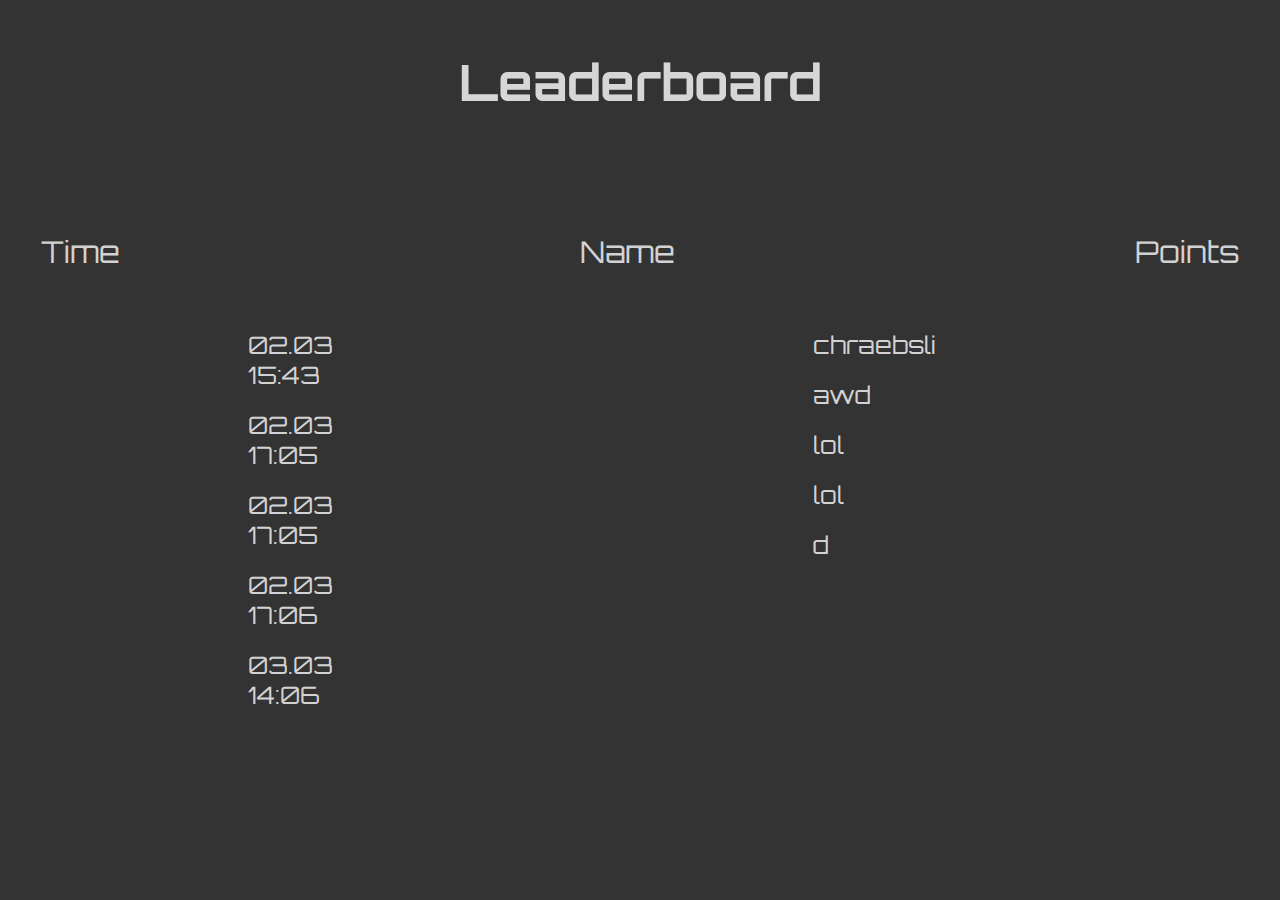
==== coinchaser/index.html @ ecb417fa "Coinchaser dir" ====
<!DOCTYPE html>
<html lang='de'>

<head>
    <meta charset='UTF-8'>
    <meta name='viewport' content='width=device-width, initial-scale=1.0'>
    <link rel="stylesheet" href="style.css">
    <title>Pygame Leaderboard</title>
</head>

<body>
    <h1 class="title">Leaderboard</h1>
    <div class="container categorys">
        <p>Time</p>
        <p>Name</p>
        <p>Points</p>
    </div>
    <div class="scores" id="scores">

        <div class="col" id="times">
            <!--     <p>02.03 15:43</p>
            <p>02.03 17:05</p>
            <p>02.03 17:05</p> -->
        </div>
        <div class="col" id="names">
            <!--    <p>chraebsli</p>
            <p>awd</p>
            <p>lol</p> -->
        </div>
        <div class="col" id="points">
            <!-- <p>1080</p>
            <p>233</p>
            <p>133</p> -->
        </div>
    </div>
    <script>
        let data = {
            "scores": [{
                    "time": "02.03 15:43",
                    "name": "chraebsli",
                    "points": 1080
                },
                {
                    "time": "02.03 17:05",
                    "name": "awd",
                    "points": 233
                },
                {
                    "time": "02.03 17:05",
                    "name": "lol",
                    "points": 133
                },
                {
                    "time": "02.03 17:06",
                    "name": "lol",
                    "points": 307
                },
                {
                    "time": "03.03 14:06",
                    "name": "d",
                    "points": 30
                }
            ]
        };

        let times = names = points = '<div class="col">';
        for (let d in data.scores) {
            times += `<p>${data.scores[d].time}</p>`;
            names += `<p>${data.scores[d].name}</p>`;
            points += `<p>${data.scores[d].points}</p>`;
        }
        [times, names, points].map(i => i + '</div>').join('');
        document.getElementById("times").innerHTML = times;
        document.getElementById("names").innerHTML = names;
        document.getElementById("points").innerHTML = points;

    </script>
</body>

</html>
---- coinchaser/style.css ----
@import url('https://fonts.googleapis.com/css2?family=Orbitron:wght@600&display=swap');

body {
    background-color: rgba(0, 0, 0, 0.801);
    font-family: Orbitron;
}

.container {
    display: flex;
    justify-content: center;
}

.title {
    font-size: 50px;
    color: rgba(255, 255, 255, 0.801);
    text-align: center;
    margin: 50px 0 70px 0;
}

.categorys p {
    display: inline;
    color: rgba(255, 255, 255, 0.801);
    font-size: 30px;
    text-align: center;
    margin: 50px 230px;
}

.col {
    float: left;
}

.col p {
    color: rgba(255, 255, 255, 0.801);
    font-size: 24px;
    flex: 50%;
    padding: 10px;
    margin: 0 230px;
}

.scores {
    display: flex;
}
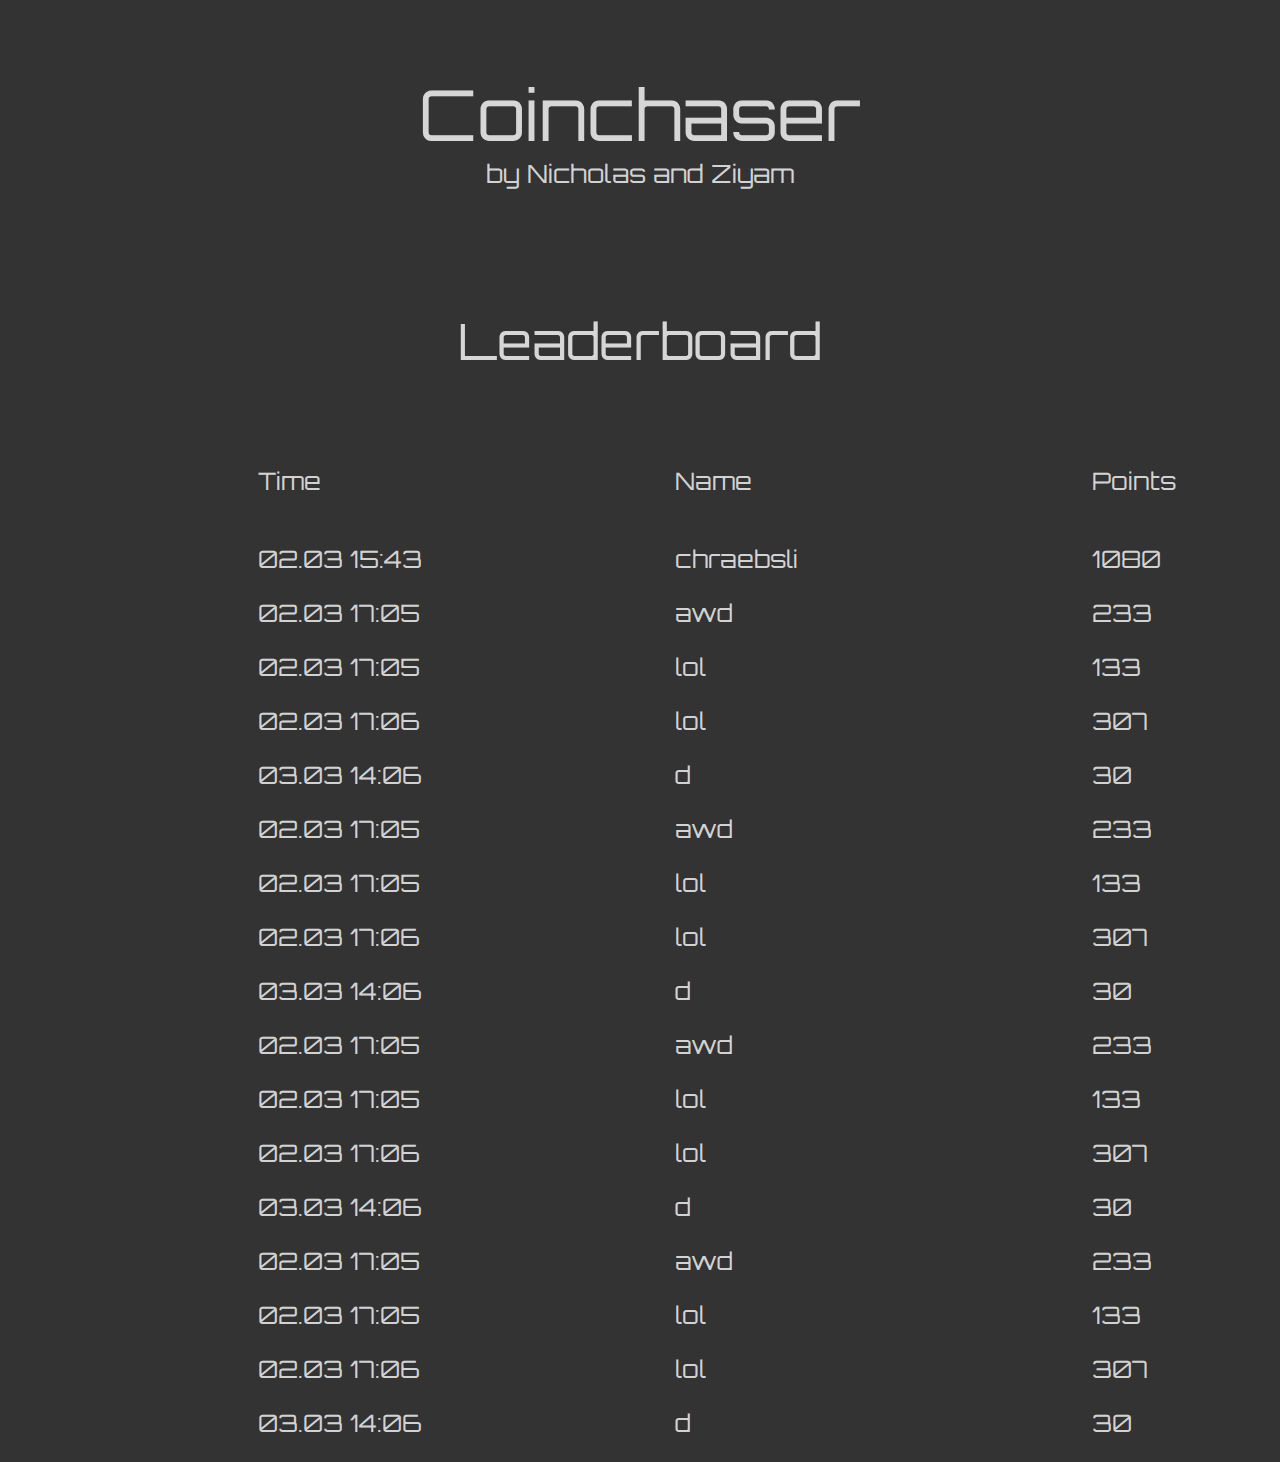
==== commit 95fa475c: "Coinchaser Website" ====
--- a/coinchaser/index.html
+++ b/coinchaser/index.html
@@ -2,6 +2,7 @@
 <html lang='de'>
 
 <head>
+    <script type="text/javascript" src="scores.json"></script>
     <meta charset='UTF-8'>
     <meta name='viewport' content='width=device-width, initial-scale=1.0'>
     <link rel="stylesheet" href="style.css">
@@ -9,36 +10,99 @@
 </head>
 
 <body>
-    <h1 class="title">Leaderboard</h1>
-    <div class="container categorys">
-        <p>Time</p>
-        <p>Name</p>
-        <p>Points</p>
-    </div>
-    <div class="scores" id="scores">
 
-        <div class="col" id="times">
-            <!--     <p>02.03 15:43</p>
-            <p>02.03 17:05</p>
-            <p>02.03 17:05</p> -->
+    <p class="main">Coinchaser</p>
+    <p class="cap">by Nicholas and Ziyam</p>
+    <p class="title">Leaderboard</p>
+
+    <div class="container">
+        <div class="categorys">
+            <div class="col">
+                <p>Time</p>
+            </div>
+            <div class="col">
+                <p>Name</p>
+            </div>
+            <div class="col">
+                <p>Points</p>
+            </div>
         </div>
-        <div class="col" id="names">
-            <!--    <p>chraebsli</p>
-            <p>awd</p>
-            <p>lol</p> -->
-        </div>
-        <div class="col" id="points">
-            <!-- <p>1080</p>
-            <p>233</p>
-            <p>133</p> -->
+        <div class="scores" id="scores">
+            <div class="col" id="times">
+            </div>
+            <div class="col" id="names">
+            </div>
+            <div class="col" id="points">
+            </div>
         </div>
     </div>
+
     <script>
         let data = {
             "scores": [{
                     "time": "02.03 15:43",
                     "name": "chraebsli",
                     "points": 1080
+                },
+                {
+                    "time": "02.03 17:05",
+                    "name": "awd",
+                    "points": 233
+                },
+                {
+                    "time": "02.03 17:05",
+                    "name": "lol",
+                    "points": 133
+                },
+                {
+                    "time": "02.03 17:06",
+                    "name": "lol",
+                    "points": 307
+                },
+                {
+                    "time": "03.03 14:06",
+                    "name": "d",
+                    "points": 30
+                },
+                {
+                    "time": "02.03 17:05",
+                    "name": "awd",
+                    "points": 233
+                },
+                {
+                    "time": "02.03 17:05",
+                    "name": "lol",
+                    "points": 133
+                },
+                {
+                    "time": "02.03 17:06",
+                    "name": "lol",
+                    "points": 307
+                },
+                {
+                    "time": "03.03 14:06",
+                    "name": "d",
+                    "points": 30
+                },
+                {
+                    "time": "02.03 17:05",
+                    "name": "awd",
+                    "points": 233
+                },
+                {
+                    "time": "02.03 17:05",
+                    "name": "lol",
+                    "points": 133
+                },
+                {
+                    "time": "02.03 17:06",
+                    "name": "lol",
+                    "points": 307
+                },
+                {
+                    "time": "03.03 14:06",
+                    "name": "d",
+                    "points": 30
                 },
                 {
                     "time": "02.03 17:05",
--- a/coinchaser/style.css
+++ b/coinchaser/style.css
@@ -3,40 +3,50 @@
 body {
     background-color: rgba(0, 0, 0, 0.801);
     font-family: Orbitron;
+    color: rgba(255, 255, 255, 0.801);
 }
 
-.container {
-    display: flex;
-    justify-content: center;
+.main,
+.cap,
+.title {
+    text-align: center;
+}
+
+.main {
+    font-size: 70px;
+
+}
+
+.cap {
+    font-size: 25px;
+    margin-top: -70px;
 }
 
 .title {
     font-size: 50px;
-    color: rgba(255, 255, 255, 0.801);
-    text-align: center;
-    margin: 50px 0 70px 0;
+    margin: 120px 0 70px 0;
 }
 
-.categorys p {
-    display: inline;
-    color: rgba(255, 255, 255, 0.801);
-    font-size: 30px;
-    text-align: center;
-    margin: 50px 230px;
+.container {
+    width: 100%;
+    height: auto;
 }
 
 .col {
     float: left;
+    width: 33%;
 }
 
 .col p {
-    color: rgba(255, 255, 255, 0.801);
     font-size: 24px;
-    flex: 50%;
-    padding: 10px;
-    margin: 0 230px;
+    padding: 0px 250px;
+    white-space: nowrap;
+    overflow: hidden;
+    text-overflow: ellipsis
 }
 
-.scores {
-    display: flex;
+.scores,
+.categorys {
+    width: 100%;
+    height: auto;
 }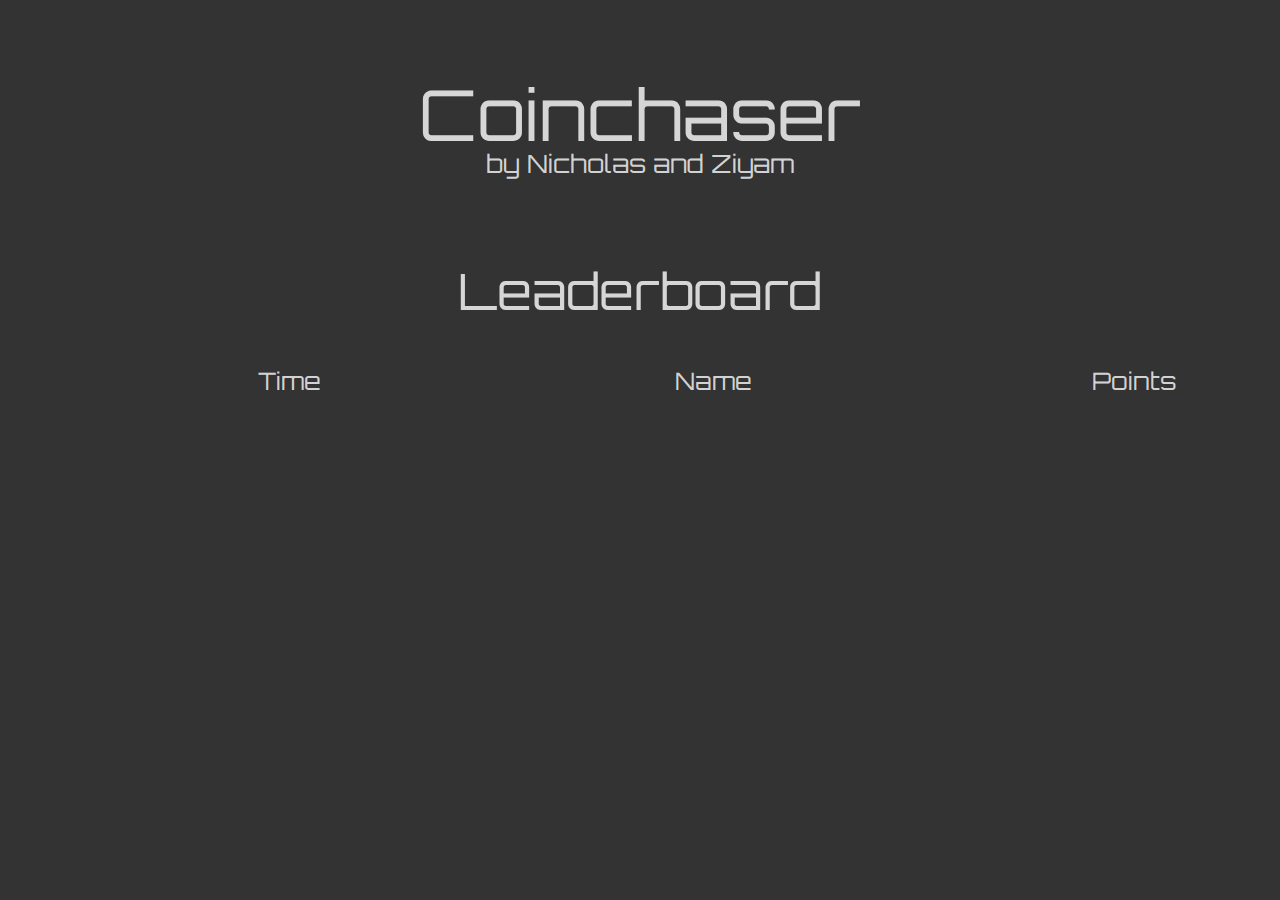
==== commit b346fa1f: "Coinchaser" ====
--- a/coinchaser/index.html
+++ b/coinchaser/index.html
@@ -2,7 +2,6 @@
 <html lang='de'>
 
 <head>
-    <script type="text/javascript" src="scores.json"></script>
     <meta charset='UTF-8'>
     <meta name='viewport' content='width=device-width, initial-scale=1.0'>
     <link rel="stylesheet" href="style.css">
@@ -10,6 +9,49 @@
 </head>
 
 <body>
+    <header>
+        <script>
+            const jscript = document.querySelector('header');
+            const insert = document.querySelector('section');
+            console.log(jscript)
+
+            let requestURL = 'https://chraebsli.github.io/coinchaser/scores.json';
+            let request = new XMLHttpRequest();
+            request.open('GET', requestURL);
+            request.responseType = 'json';
+            request.send();
+            request.onload = function () {
+                const scores = request.response;
+                console.log("1")
+                showscores(scores);
+            }
+
+            function showscores(jsonObj) {
+                const scores = jsonObj['scores'];
+                for (let i = 0; i < scores.length; i++) {
+                    const div = document.createElement('div');
+                    const ptime = document.createElement('p');
+                    const pname = document.createElement('p');
+                    const ppoints = document.createElement('p');
+                    console.log("2")
+
+                    ptime.textContent = 'Time:' + scores[i].time;
+                    pname.textContent = 'Name:' + scores[i].name;
+                    ppoints.textContent = 'Points:' + scores[i].points;
+                    console.log("3")
+
+                    div.appendChild(ptime);
+                    div.appendChild(pname);
+                    div.appendChild(ppoints);
+                    console.log(div)
+                    console.log(insert)
+                    insert.appendChild(div)
+                    console.log("4")
+                }
+            }
+
+        </script>
+    </header>
 
     <p class="main">Coinchaser</p>
     <p class="cap">by Nicholas and Ziyam</p>
@@ -28,6 +70,7 @@
             </div>
         </div>
         <div class="scores" id="scores">
+
             <div class="col" id="times">
             </div>
             <div class="col" id="names">
@@ -36,109 +79,9 @@
             </div>
         </div>
     </div>
+    <section>
 
-    <script>
-        let data = {
-            "scores": [{
-                    "time": "02.03 15:43",
-                    "name": "chraebsli",
-                    "points": 1080
-                },
-                {
-                    "time": "02.03 17:05",
-                    "name": "awd",
-                    "points": 233
-                },
-                {
-                    "time": "02.03 17:05",
-                    "name": "lol",
-                    "points": 133
-                },
-                {
-                    "time": "02.03 17:06",
-                    "name": "lol",
-                    "points": 307
-                },
-                {
-                    "time": "03.03 14:06",
-                    "name": "d",
-                    "points": 30
-                },
-                {
-                    "time": "02.03 17:05",
-                    "name": "awd",
-                    "points": 233
-                },
-                {
-                    "time": "02.03 17:05",
-                    "name": "lol",
-                    "points": 133
-                },
-                {
-                    "time": "02.03 17:06",
-                    "name": "lol",
-                    "points": 307
-                },
-                {
-                    "time": "03.03 14:06",
-                    "name": "d",
-                    "points": 30
-                },
-                {
-                    "time": "02.03 17:05",
-                    "name": "awd",
-                    "points": 233
-                },
-                {
-                    "time": "02.03 17:05",
-                    "name": "lol",
-                    "points": 133
-                },
-                {
-                    "time": "02.03 17:06",
-                    "name": "lol",
-                    "points": 307
-                },
-                {
-                    "time": "03.03 14:06",
-                    "name": "d",
-                    "points": 30
-                },
-                {
-                    "time": "02.03 17:05",
-                    "name": "awd",
-                    "points": 233
-                },
-                {
-                    "time": "02.03 17:05",
-                    "name": "lol",
-                    "points": 133
-                },
-                {
-                    "time": "02.03 17:06",
-                    "name": "lol",
-                    "points": 307
-                },
-                {
-                    "time": "03.03 14:06",
-                    "name": "d",
-                    "points": 30
-                }
-            ]
-        };
-
-        let times = names = points = '<div class="col">';
-        for (let d in data.scores) {
-            times += `<p>${data.scores[d].time}</p>`;
-            names += `<p>${data.scores[d].name}</p>`;
-            points += `<p>${data.scores[d].points}</p>`;
-        }
-        [times, names, points].map(i => i + '</div>').join('');
-        document.getElementById("times").innerHTML = times;
-        document.getElementById("names").innerHTML = names;
-        document.getElementById("points").innerHTML = points;
-
-    </script>
+    </section>
 </body>
 
 </html>
--- a/coinchaser/style.css
+++ b/coinchaser/style.css
@@ -19,12 +19,12 @@
 
 .cap {
     font-size: 25px;
-    margin-top: -70px;
+    margin-top: -80px;
 }
 
 .title {
     font-size: 50px;
-    margin: 120px 0 70px 0;
+    margin: 80px 0 20px 0;
 }
 
 .container {
@@ -41,7 +41,6 @@
     font-size: 24px;
     padding: 0px 250px;
     white-space: nowrap;
-    overflow: hidden;
     text-overflow: ellipsis
 }
 
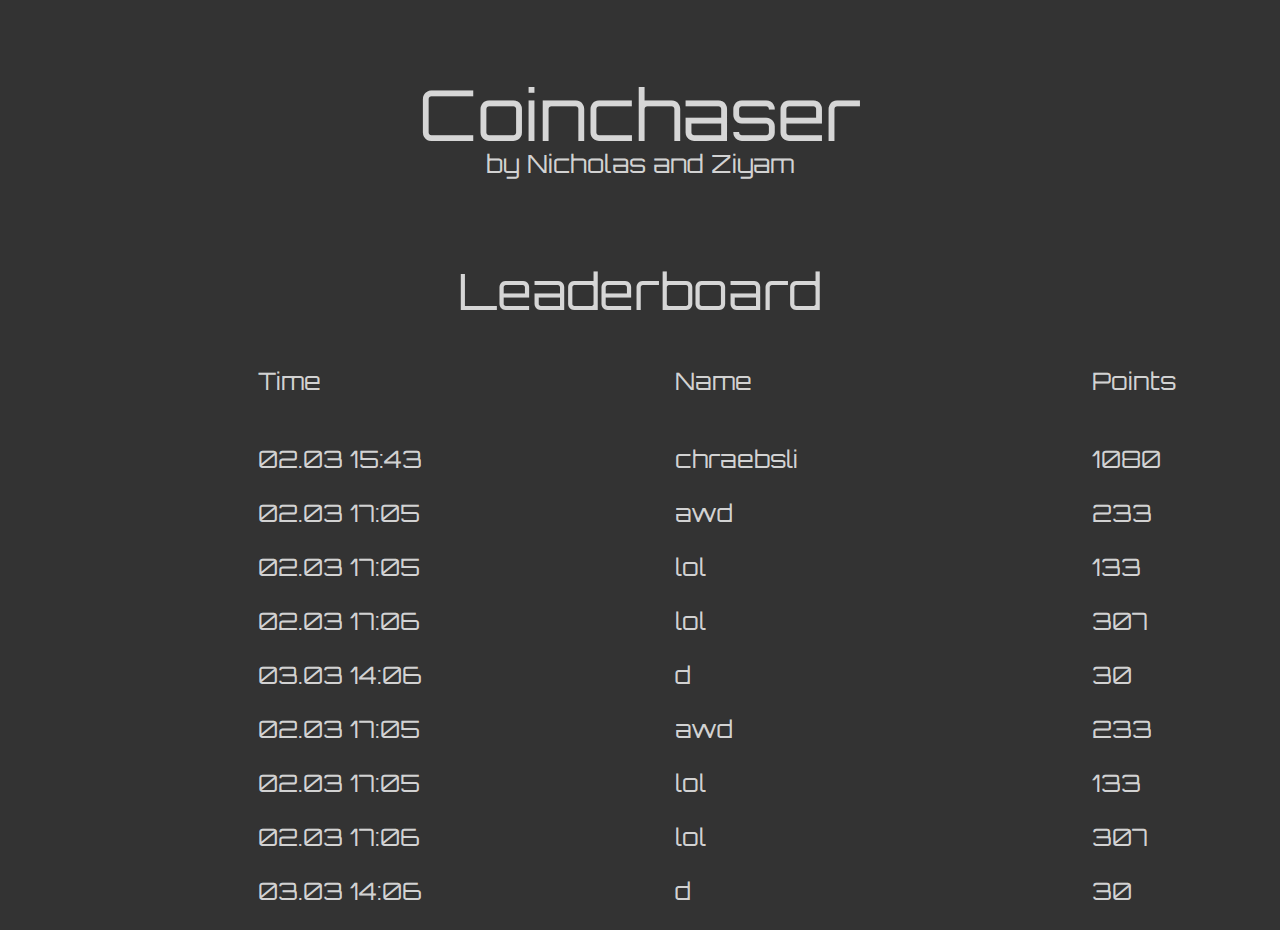
==== commit b8936900: "Aufrufen" ====
--- a/coinchaser/index.html
+++ b/coinchaser/index.html
@@ -9,49 +9,6 @@
 </head>
 
 <body>
-    <header>
-        <script>
-            const jscript = document.querySelector('header');
-            const insert = document.querySelector('section');
-            console.log(jscript)
-
-            let requestURL = 'https://chraebsli.github.io/coinchaser/scores.json';
-            let request = new XMLHttpRequest();
-            request.open('GET', requestURL);
-            request.responseType = 'json';
-            request.send();
-            request.onload = function () {
-                const scores = request.response;
-                console.log("1")
-                showscores(scores);
-            }
-
-            function showscores(jsonObj) {
-                const scores = jsonObj['scores'];
-                for (let i = 0; i < scores.length; i++) {
-                    const div = document.createElement('div');
-                    const ptime = document.createElement('p');
-                    const pname = document.createElement('p');
-                    const ppoints = document.createElement('p');
-                    console.log("2")
-
-                    ptime.textContent = 'Time:' + scores[i].time;
-                    pname.textContent = 'Name:' + scores[i].name;
-                    ppoints.textContent = 'Points:' + scores[i].points;
-                    console.log("3")
-
-                    div.appendChild(ptime);
-                    div.appendChild(pname);
-                    div.appendChild(ppoints);
-                    console.log(div)
-                    console.log(insert)
-                    insert.appendChild(div)
-                    console.log("4")
-                }
-            }
-
-        </script>
-    </header>
 
     <p class="main">Coinchaser</p>
     <p class="cap">by Nicholas and Ziyam</p>
@@ -70,18 +27,48 @@
             </div>
         </div>
         <div class="scores" id="scores">
-
             <div class="col" id="times">
             </div>
             <div class="col" id="names">
             </div>
             <div class="col" id="points">
             </div>
+
+            <script>
+                let requestURL = 'https://chraebsli.github.io/coinchaser/scores.json';
+                let request = new XMLHttpRequest();
+                request.open('GET', requestURL);
+                request.responseType = 'json';
+                request.send();
+                request.onload = function () {
+                    const scores = request.response;
+                    showscores(scores);
+                }
+
+                function showscores(jsonObj) {
+                    const scores = jsonObj['scores'];
+                    for (let i = 0; i < scores.length; i++) {
+                        var ptime = document.createElement('p');
+                        var pname = document.createElement('p');
+                        var ppoints = document.createElement('p');
+
+                        var stime = document.createTextNode(scores[i].time);
+                        var sname = document.createTextNode(scores[i].name);
+                        var spoints = document.createTextNode(scores[i].points);
+
+                        ptime.appendChild(stime);
+                        pname.appendChild(sname);
+                        ppoints.appendChild(spoints);
+                        document.getElementById("times").appendChild(ptime);
+                        document.getElementById("names").appendChild(pname);
+                        document.getElementById("points").appendChild(ppoints);
+                    }
+                }
+
+            </script>
+
         </div>
     </div>
-    <section>
-
-    </section>
 </body>
 
 </html>
